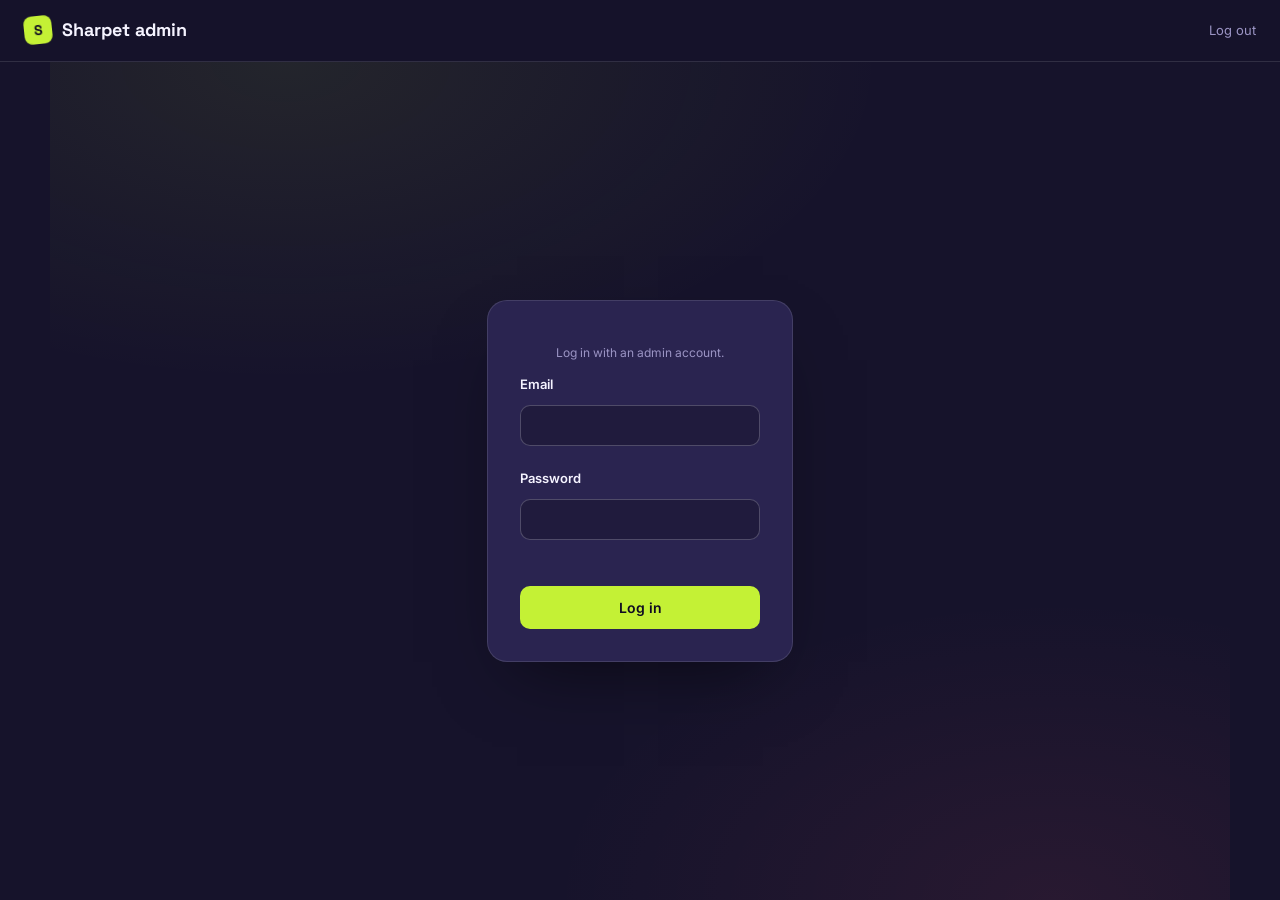
==== admin.html @ 18bcb019 "Security hardening: Turnstile, rate limits, admin console, region blocking" ====
<!DOCTYPE html>
<html lang="en">
<head>
<meta charset="UTF-8">
<meta name="viewport" content="width=device-width, initial-scale=1.0">
<meta name="referrer" content="strict-origin-when-cross-origin">
<meta name="robots" content="noindex, nofollow">
<title>Sharpet — admin</title>
<link rel="stylesheet" href="assets/app.css">
<link rel="stylesheet" href="assets/admin.css">
<script src="assets/config.js" defer></script>
<script src="assets/vendor/supabase-js-2.111.0.js" defer></script>
<script src="assets/admin.js" defer></script>
</head>
<body>

<div class="toast-container" id="toast-container" role="status" aria-live="polite"></div>

<nav>
  <div class="wrap">
    <a class="brand" href="index.html"><span class="brand-mark" aria-hidden="true">S</span>Sharpet admin</a>
    <div class="nav-right">
      <button type="button" class="exit-link" data-action="log-out">Log out</button>
    </div>
  </div>
</nav>

<main id="admin-main">

  <!-- GATE: shown until we know whether the caller is an admin -->
  <div class="admin-screen active" id="admin-screen-gate">
    <div class="card admin-card">
      <p class="hint" id="gate-message">Checking access…</p>
      <div id="gate-login" class="is-hidden">
        <form id="gate-login-form" novalidate>
          <div class="field">
            <label class="field-label" for="gate-email">Email</label>
            <input id="gate-email" type="email" autocomplete="email" maxlength="254" />
          </div>
          <div class="field">
            <label class="field-label" for="gate-password">Password</label>
            <input id="gate-password" type="password" autocomplete="current-password" maxlength="128" />
          </div>
          <p class="error-text" id="gate-error" role="alert"></p>
          <button class="btn btn-primary" type="submit">Log in</button>
        </form>
      </div>
    </div>
  </div>

  <!-- APP: shown once confirmed admin -->
  <div class="admin-screen" id="admin-screen-app">
    <div class="admin-tabs" id="admin-tabs">
      <button type="button" class="admin-tab active" data-tab="users">Users</button>
      <button type="button" class="admin-tab" data-tab="reported">Flagged questions</button>
      <button type="button" class="admin-tab" data-tab="questions">Question bank</button>
      <button type="button" class="admin-tab" data-tab="settings">Settings</button>
      <button type="button" class="admin-tab" data-tab="region">Region blocking</button>
      <button type="button" class="admin-tab" data-tab="audit">Audit log</button>
      <button type="button" class="admin-tab" data-tab="usage">Usage</button>
    </div>

    <!-- USERS -->
    <section class="admin-panel active" id="panel-users">
      <div class="admin-panel-head">
        <h2>Users</h2>
        <input type="search" id="users-search" class="admin-search" placeholder="Search by email or name…" />
      </div>
      <table class="admin-table">
        <thead>
          <tr>
            <th>Email</th><th>Name</th><th>Joined</th><th>Last sign-in</th>
            <th>Quizzes</th><th>Answers</th><th>Status</th><th>Role</th><th></th>
          </tr>
        </thead>
        <tbody id="users-tbody"></tbody>
      </table>
    </section>

    <!-- REPORTED QUESTIONS -->
    <section class="admin-panel" id="panel-reported">
      <div class="admin-panel-head">
        <h2>Flagged questions</h2>
        <label class="admin-check"><input type="checkbox" id="reported-include-resolved" /> Show resolved</label>
      </div>
      <table class="admin-table">
        <thead>
          <tr><th>Question</th><th>Reason</th><th>Reported by</th><th>When</th><th>Status</th><th></th></tr>
        </thead>
        <tbody id="reported-tbody"></tbody>
      </table>
    </section>

    <!-- QUESTION BANK -->
    <section class="admin-panel" id="panel-questions">
      <div class="admin-panel-head">
        <h2>Question bank</h2>
        <input type="search" id="questions-search" class="admin-search" placeholder="Search English text…" />
      </div>

      <div class="admin-upload-box">
        <h3>Bulk upload (CSV)</h3>
        <p class="hint admin-hint-left">
          Columns: <code>domain, difficulty, text_en, text_de, text_cs,
          option1_en, option1_de, option1_cs, option2_en, option2_de, option2_cs,
          option3_en, option3_de, option3_cs, option4_en, option4_de, option4_cs,
          correct_option</code>. Option 1 and 2 are required; 3 and 4 are optional.
          <code>correct_option</code> is 1-based. <code>domain</code> must match an
          existing domain's English name exactly.
        </p>
        <input type="file" id="csv-file-input" accept=".csv,text/csv" />
        <button type="button" class="btn btn-primary" id="csv-upload-btn" disabled>Upload</button>
        <div id="csv-summary" class="admin-summary is-hidden"></div>
      </div>

      <table class="admin-table">
        <thead>
          <tr><th>ID</th><th>Domain</th><th>Difficulty</th><th>Text (EN)</th><th>Active</th><th>Guest demo</th><th></th></tr>
        </thead>
        <tbody id="questions-tbody"></tbody>
      </table>
    </section>

    <!-- QUESTION EDITOR (modal-ish panel, not a tab) -->
    <section class="admin-panel" id="panel-question-edit">
      <div class="admin-panel-head">
        <h2>Edit question <span id="edit-question-id" class="muted"></span></h2>
        <button type="button" class="btn" data-action="close-edit">← Back to question bank</button>
      </div>
      <form id="question-edit-form" novalidate>
        <div class="field-row">
          <div class="field">
            <label class="field-label" for="edit-domain">Domain</label>
            <select id="edit-domain"></select>
          </div>
          <div class="field">
            <label class="field-label" for="edit-difficulty">Difficulty</label>
            <select id="edit-difficulty">
              <option value="easy">Easy</option>
              <option value="medium" selected>Medium</option>
              <option value="hard">Hard</option>
            </select>
          </div>
          <div class="field">
            <label class="field-label" for="edit-active">Active</label>
            <select id="edit-active">
              <option value="true">Active</option>
              <option value="false">Inactive</option>
            </select>
          </div>
        </div>
        <label class="admin-check admin-hint-left">
          <input type="checkbox" id="edit-guest-demo" />
          In the guest demo pool (unregistered players only ever see questions marked here)
        </label>
        <div class="admin-lang-grid">
          <div class="field"><label class="field-label">Text (EN)</label><textarea id="edit-text-en" rows="2"></textarea></div>
          <div class="field"><label class="field-label">Text (DE)</label><textarea id="edit-text-de" rows="2"></textarea></div>
          <div class="field"><label class="field-label">Text (CS)</label><textarea id="edit-text-cs" rows="2"></textarea></div>
        </div>
        <div id="edit-options"></div>
        <div class="field">
          <label class="field-label" for="edit-correct">Correct option</label>
          <select id="edit-correct"></select>
        </div>
        <p class="error-text" id="edit-error" role="alert"></p>
        <button class="btn btn-primary" type="submit">Save changes</button>
      </form>
    </section>

    <!-- SETTINGS -->
    <section class="admin-panel" id="panel-settings">
      <div class="admin-panel-head"><h2>Abuse-prevention settings</h2></div>
      <table class="admin-table" id="settings-table">
        <thead><tr><th>Setting</th><th>Value</th><th></th></tr></thead>
        <tbody id="settings-tbody"></tbody>
      </table>
    </section>

    <!-- REGION BLOCKING -->
    <section class="admin-panel" id="panel-region">
      <div class="admin-panel-head"><h2>Region blocking</h2></div>
      <p class="hint admin-hint-left">
        Applies to guests and (best-effort, see SECURITY.md) new sign-ups only — an
        existing registered account keeps playing regardless of where it connects
        from. Detected from Cloudflare's country header on each request; a request
        with no resolvable country is never blocked by the continent rule.
      </p>

      <h3>Blocked continents</h3>
      <div class="field-row">
        <div class="field" style="flex:2">
          <input type="text" id="region-continents-input" placeholder="e.g. Asia,Africa,South America" />
        </div>
        <button type="button" class="btn btn-primary btn-auto" id="region-continents-save">Save</button>
      </div>
      <p class="hint admin-hint-left">Comma-separated: Africa, Antarctica, Asia, Europe, North America, Oceania, South America.</p>

      <h3>Manual IP / CIDR bans</h3>
      <div class="field-row">
        <div class="field">
          <input type="text" id="ip-ban-cidr-input" placeholder="203.0.113.7 or 203.0.113.0/24" />
        </div>
        <div class="field" style="flex:2">
          <input type="text" id="ip-ban-reason-input" placeholder="Reason (optional)" />
        </div>
        <button type="button" class="btn btn-primary btn-auto" id="ip-ban-add-btn">Add ban</button>
      </div>
      <table class="admin-table">
        <thead><tr><th>Range</th><th>Reason</th><th>Added by</th><th>When</th><th></th></tr></thead>
        <tbody id="ip-bans-tbody"></tbody>
      </table>
    </section>

    <!-- AUDIT LOG -->
    <section class="admin-panel" id="panel-audit">
      <div class="admin-panel-head"><h2>Audit log</h2></div>
      <table class="admin-table">
        <thead><tr><th>When</th><th>Admin</th><th>Action</th><th>Target</th><th>Details</th></tr></thead>
        <tbody id="audit-tbody"></tbody>
      </table>
    </section>

    <!-- USAGE -->
    <section class="admin-panel" id="panel-usage">
      <div class="admin-panel-head"><h2>Usage</h2></div>
      <div class="admin-stat-grid" id="usage-stats"></div>
      <h3>Quiz starts, last 30 days</h3>
      <table class="admin-table">
        <thead><tr><th>Day</th><th>Guests</th><th>Registered</th></tr></thead>
        <tbody id="usage-daily-tbody"></tbody>
      </table>
      <h3>By country, last 30 days</h3>
      <p class="hint admin-hint-left">From Cloudflare's country header on each request — never a third-party lookup. "??" is a request Cloudflare couldn't place a country on.</p>
      <table class="admin-table">
        <thead><tr><th>Country</th><th>Quiz starts</th></tr></thead>
        <tbody id="usage-country-tbody"></tbody>
      </table>
    </section>

  </div>
</main>

</body>
</html>
---- assets/app.css ----
/* Sharpet — app stylesheet.
   Extracted from the old inline <style> block so the page can run under a
   Content-Security-Policy that does not allow inline styles. Every former
   style="..." attribute now has a class here. */

@import url('./fonts/fonts.css');

:root{
  --bg: #16132B;
  --bg-deep: #0F0C22;
  --surface: #201B3D;
  --surface-2: #2A2450;
  --border: rgba(245,243,255,0.12);
  --border-strong: rgba(245,243,255,0.22);
  --text: #F5F3FF;
  --text-muted: #9B94C4;
  --lime: #C4F135;
  --coral: #FF5D73;
  --sky: #4FD1FF;
  --radius: 16px;
}
*{box-sizing:border-box;}
body{
  margin:0;min-height:100vh;
  background:var(--bg);color:var(--text);
  font-family:'Inter',system-ui,sans-serif;line-height:1.6;
  -webkit-font-smoothing:antialiased;
  display:flex;flex-direction:column;
  color-scheme:dark;
}
h1,h2,h3{font-family:'Space Grotesk',system-ui,sans-serif;font-weight:700;margin:0;letter-spacing:-0.02em;}
.mono{font-family:'JetBrains Mono',ui-monospace,monospace;}
a{color:inherit;text-decoration:none;}
button{font-family:inherit;cursor:pointer;}
:focus-visible{outline:2px solid var(--lime);outline-offset:3px;}
input,select{
  font-family:inherit;font-size:14px;color:var(--text);
  background:var(--surface);border:0.5px solid var(--border-strong);
  border-radius:10px;padding:11px 14px;width:100%;
}
input::placeholder{color:var(--text-muted);}
select option{background:var(--surface);color:var(--text);}

/* ---- utilities (replacing former inline style attributes) ---- */
.is-hidden{display:none !important;}
.is-invisible{visibility:hidden;}
.stack{display:flex;flex-direction:column;gap:10px;}
.nav-right{display:flex;align-items:center;gap:14px;}
.card-title{font-size:20px;}
.card-title-lg{font-size:22px;}
.card-title-sm{font-size:19px;}
.hint-link{cursor:pointer;text-decoration:underline;background:none;border:none;color:var(--text-muted);font:inherit;font-size:12px;padding:0;width:100%;}
.hint-link:hover{color:var(--text);}
.mt-2{margin-top:2px;}
.mb-12{margin-bottom:12px;}
.mb-18{margin-bottom:18px;}
.num.lime{color:var(--lime);}
.num.sky{color:var(--sky);}
.num.coral{color:var(--coral);}

nav{
  border-bottom:0.5px solid var(--border);
  background:rgba(22,19,43,0.9);backdrop-filter:blur(10px);
  position:sticky;top:0;z-index:20;
}
nav .wrap{max-width:1280px;margin:0 auto;padding:16px 24px;display:flex;align-items:center;justify-content:space-between;gap:12px;}
.brand{display:flex;align-items:center;gap:10px;font-family:'Space Grotesk',system-ui,sans-serif;font-weight:700;font-size:18px;}
.brand-mark{width:28px;height:28px;border-radius:8px;background:var(--lime);display:flex;align-items:center;justify-content:center;color:var(--bg-deep);font-weight:700;font-size:14px;transform:rotate(-6deg);}
.exit-link{font-size:13px;color:var(--text-muted);transition:color .15s;background:none;border:none;font-family:inherit;padding:0;}
.exit-link:hover{color:var(--text);}
.lang-switch{position:relative;}
.lang-trigger{
  display:none;align-items:center;gap:6px;
  background:var(--surface-2);border:0.5px solid var(--border-strong);
  border-radius:20px;padding:6px 10px;color:var(--text);
  font-size:12px;font-weight:600;
}
.lang-trigger svg{width:14px;height:14px;flex:none;}
.lang-options{display:flex;gap:4px;background:var(--surface-2);border:0.5px solid var(--border-strong);border-radius:20px;padding:3px;}
.lang-options button{border:none;background:transparent;color:var(--text-muted);font-size:12px;font-weight:600;padding:6px 10px;border-radius:16px;width:auto;}
.lang-options button.active{background:var(--lime);color:var(--bg-deep);}

main{
  flex:1;display:flex;align-items:center;justify-content:center;
  padding:48px 20px;position:relative;
}
main.dashboard-mode{align-items:flex-start;padding:40px 24px 60px;}
main.dashboard-mode #main-card{display:none;}
main.login-mode #main-card{max-width:400px;padding:26px;}
#screen-login .icon-badge, #screen-reset-request .icon-badge, #screen-reset-password .icon-badge{width:44px;height:44px;font-size:20px;margin-bottom:12px;}
#screen-login .lead, #screen-reset-request .lead, #screen-reset-password .lead{margin:6px 0 18px;font-size:13.5px;}
#screen-login .field, #screen-reset-request .field, #screen-reset-password .field{margin-bottom:14px;}
#screen-login .btn, #screen-reset-request .btn, #screen-reset-password .btn{margin-top:2px;}
#screen-login .hint, #screen-reset-request .hint, #screen-reset-password .hint{margin-top:8px;}
main::before{
  content:'';position:absolute;inset:0;
  background:radial-gradient(600px 320px at 20% 0%, rgba(196,241,53,0.08), transparent),
             radial-gradient(500px 300px at 85% 100%, rgba(255,93,115,0.08), transparent);
  pointer-events:none;
}

.card{
  position:relative;
  width:100%;max-width:560px;
  background:var(--surface-2);
  border:0.5px solid var(--border);
  border-radius:20px;
  padding:32px;
  box-shadow:0 30px 70px -30px rgba(0,0,0,0.6);
}

.btn{
  display:inline-flex;align-items:center;justify-content:center;gap:8px;
  width:100%;padding:13px 20px;border-radius:10px;font-size:14px;font-weight:600;
  border:0.5px solid var(--border-strong);background:transparent;color:var(--text);
  transition:transform .15s, border-color .15s, background .15s, opacity .15s;
}
.btn:hover{border-color:var(--text-muted);}
.btn:active{transform:scale(0.98);}
.btn-primary{background:var(--lime);color:var(--bg-deep);border:none;}
.btn-primary:hover{background:#d4ff4d;}
.btn-primary:disabled{background:var(--surface-2);color:var(--text-muted);opacity:0.6;cursor:not-allowed;}
.btn-primary:disabled:hover{background:var(--surface-2);}
.btn:disabled{opacity:0.5;cursor:not-allowed;}
.btn-primary-sky{background:var(--sky);color:var(--bg-deep);border:none;}
.btn-primary-sky:hover{background:#7ddfff;}
.btn-row{display:flex;gap:10px;}
.btn-row .btn{width:auto;flex:1;}
.btn-auto{width:auto;padding:12px 22px;}

.eyebrow{display:inline-flex;align-items:center;gap:8px;font-size:11px;font-weight:600;letter-spacing:0.06em;text-transform:uppercase;color:var(--sky);background:rgba(79,209,255,0.1);border:0.5px solid rgba(79,209,255,0.3);padding:5px 11px;border-radius:20px;margin-bottom:16px;}

.icon-badge{
  width:56px;height:56px;border-radius:16px;background:rgba(196,241,53,0.12);
  display:flex;align-items:center;justify-content:center;margin:0 auto 20px;
  font-size:26px;
}
.icon-badge.sky{background:rgba(79,209,255,0.12);}
.icon-badge.lime{background:rgba(196,241,53,0.12);}
.center{text-align:center;}
.lead{color:var(--text-muted);font-size:14.5px;margin:8px 0 26px;}

.field-label{font-size:13px;font-weight:600;margin-bottom:10px;display:block;}
.field-label .muted{color:var(--text-muted);font-weight:400;}
.field{margin-bottom:22px;}
.pill-grid{display:flex;flex-wrap:wrap;gap:8px;}
.pill{
  font-size:13px;padding:8px 14px;border-radius:20px;
  border:0.5px solid var(--border-strong);color:var(--text);
  background:transparent;transition:all .15s;
}
.pill.active{background:rgba(196,241,53,0.15);border-color:var(--lime);color:var(--lime);}
.pill:disabled{opacity:0.35;cursor:not-allowed;}
.pill-count{font-size:11px;color:var(--text-muted);margin-left:6px;}
.hint{font-size:12px;color:var(--text-muted);margin-top:10px;text-align:center;}
.field-row{display:flex;gap:16px;}
.field-row .field{flex:1;margin-bottom:22px;}

.turnstile-slot{display:flex;justify-content:center;margin:18px 0;min-height:65px;}
.error-text{font-size:12px;color:var(--coral);min-height:16px;margin:0 0 8px;text-align:center;}
.field-error{font-size:11.5px;color:var(--coral);min-height:14px;margin:4px 0 0;text-align:left;}
/* Live password requirements. These mirror the Supabase Auth password policy
   exactly — if you change one, change the other, or users get rejected by the
   server after the form said they were fine. */
.pw-rules{
  list-style:none;margin:8px 0 0;padding:0;
  display:grid;grid-template-columns:1fr 1fr;gap:2px 12px;
}
.pw-rules li{
  font-size:11.5px;color:var(--text-muted);
  display:flex;align-items:center;gap:6px;transition:color .15s;
}
.pw-rules li::before{
  content:'○';font-size:10px;line-height:1;flex:none;opacity:0.7;
}
.pw-rules li.ok{color:var(--lime);}
.pw-rules li.ok::before{content:'●';opacity:1;}

.toast-container{position:fixed;top:18px;left:50%;transform:translateX(-50%);z-index:9999;display:flex;flex-direction:column;gap:8px;align-items:center;pointer-events:none;}
.toast{background:var(--surface-2);color:var(--text);border:0.5px solid var(--border-strong);box-shadow:0 8px 24px rgba(0,0,0,0.35);font-size:13px;font-weight:600;padding:12px 18px;border-radius:12px;max-width:340px;text-align:center;opacity:0;transform:translateY(-8px);transition:opacity .25s ease,transform .25s ease;}
.toast.show{opacity:1;transform:translateY(0);}

.quiz-top{display:flex;justify-content:space-between;align-items:center;margin-bottom:18px;font-size:12.5px;color:var(--text-muted);}
.quiz-top-right{display:flex;align-items:center;gap:12px;}
.link-muted{font-size:12px;color:var(--text-muted);cursor:pointer;text-decoration:underline;text-underline-offset:2px;background:none;border:none;padding:0;width:auto;font-family:inherit;}
.link-muted:hover{color:var(--text);}
.score-pill{font-family:'JetBrains Mono',ui-monospace,monospace;font-weight:700;font-size:12px;background:rgba(196,241,53,0.12);color:var(--lime);padding:4px 11px;border-radius:20px;}
.q-text{font-size:16px;font-weight:500;margin-bottom:18px;line-height:1.5;}
.opts{display:flex;flex-direction:column;gap:9px;margin-bottom:14px;}
.opts.locked{pointer-events:none;}
.report-link{font-size:12px;color:var(--coral);opacity:0.75;cursor:pointer;text-align:right;margin:-2px 0 14px;background:none;border:none;padding:0;width:100%;display:block;font-family:inherit;}
.report-link:hover{opacity:1;}
.report-link:disabled{opacity:0.35;cursor:default;}
.opt{
  border:0.5px solid var(--border-strong);border-radius:12px;padding:12px 15px;
  font-size:14px;color:var(--text);cursor:pointer;transition:all .15s;
  background:transparent;width:100%;text-align:left;font-family:inherit;line-height:1.5;
}
.opt:hover{border-color:var(--sky);}
.opt.selected{border-color:var(--sky);background:rgba(79,209,255,0.08);}
.opt.correct{border-color:var(--lime);background:rgba(196,241,53,0.14);color:var(--lime);}
.opt.wrong{border-color:var(--coral);background:rgba(255,93,115,0.14);color:var(--coral);}
.snackbar{font-size:13px;font-weight:700;padding:10px 13px;border-radius:12px;margin-bottom:14px;display:none;}
.snackbar.show{display:block;}
.snackbar.ok{background:var(--lime);color:var(--bg-deep);}
.snackbar.bad{background:var(--coral);color:var(--bg-deep);}
.snackbar.info{background:rgba(79,209,255,0.14);color:var(--sky);}
.quiz-actions{display:flex;flex-direction:column;gap:10px;}

.stat-grid{display:grid;grid-template-columns:1fr 1fr;gap:12px;margin:22px 0;}
.stat-box{background:var(--surface-2);border-radius:14px;padding:18px;text-align:center;}
.stat-box .num{font-family:'JetBrains Mono',ui-monospace,monospace;font-size:28px;font-weight:700;}
.stat-box .lbl{font-size:12px;color:var(--text-muted);margin-top:4px;}

.dashboard-page{
  position:relative;
  width:100%;max-width:1240px;
  background:transparent;border:none;box-shadow:none;padding:0;
}
.home-head{display:flex;align-items:center;justify-content:space-between;gap:16px;margin-bottom:22px;flex-wrap:wrap;}
.home-head h2{font-size:20px;}
.streak-line{font-size:13px;color:var(--text-muted);margin-top:4px;}
.home-head .btn{width:auto;padding:12px 22px;}
.home-stat-grid{display:grid;grid-template-columns:repeat(4,1fr);gap:12px;margin-bottom:16px;}
.home-stat-grid .stat-box{padding:14px 10px;}
.home-stat-grid .num{font-size:22px;font-family:'JetBrains Mono',ui-monospace,monospace;font-weight:700;}
.dash-grid-2{display:grid;grid-template-columns:1.3fr 1fr;gap:12px;margin-bottom:12px;}
.dash-card{background:var(--surface);border:0.5px solid var(--border);border-radius:14px;padding:16px 18px;}
.dash-card-head{display:flex;align-items:center;justify-content:space-between;margin-bottom:10px;}
.dash-title{font-size:12px;font-weight:600;text-transform:uppercase;letter-spacing:0.04em;color:var(--text-muted);}
.dash-link{font-size:12px;color:var(--sky);cursor:pointer;background:none;border:none;padding:0;width:auto;font-family:inherit;}
.dash-link:disabled{color:var(--text-muted);cursor:default;opacity:0.6;}
.dash-empty{font-size:13px;color:var(--text-muted);text-align:center;padding:18px 6px;}
.dash-empty-chart{height:120px;display:flex;align-items:center;justify-content:center;}
.dash-row{display:flex;justify-content:space-between;align-items:center;gap:12px;font-size:13px;padding:8px 0;border-bottom:0.5px solid var(--border);}
.dash-row:last-child{border-bottom:none;}
.dash-row .muted{color:var(--text-muted);font-size:12px;flex:none;}
.dash-row .grow{overflow:hidden;text-overflow:ellipsis;white-space:nowrap;}
.domain-row{margin-bottom:14px;}
.domain-row:last-child{margin-bottom:0;}
.domain-row-top{display:flex;justify-content:space-between;align-items:baseline;gap:10px;font-size:12.5px;margin-bottom:6px;}
.domain-row .domain-name{color:var(--text);white-space:nowrap;overflow:hidden;text-overflow:ellipsis;}
.domain-row .domain-pct{color:var(--text-muted);flex:none;}
.domain-row .domain-bar{height:6px;border-radius:6px;background:rgba(245,243,255,0.08);overflow:hidden;}
.domain-row .domain-bar-fill{height:100%;border-radius:6px;}
.chart-bars{display:flex;align-items:flex-end;gap:8px;height:110px;}
.chart-bar-col{flex:1;display:flex;flex-direction:column;height:100%;justify-content:flex-end;gap:1px;}
.chart-bar-col .seg-wrong{background:var(--coral);border-radius:2px 2px 0 0;}
.chart-bar-col .seg-correct{background:var(--lime);}
.chart-labels{display:flex;gap:8px;margin-top:6px;}
.chart-labels span{flex:1;text-align:center;font-size:10px;color:var(--text-muted);}

@media (max-width:640px){
  .home-stat-grid{grid-template-columns:1fr 1fr;}
  .dash-grid-2{grid-template-columns:1fr;}
}

.profile-menu{position:relative;}
.profile-trigger{
  display:flex;align-items:center;gap:8px;background:transparent;border:none;
  color:var(--text);font-size:13px;font-weight:600;padding:4px;border-radius:20px;
}
.profile-avatar{
  width:26px;height:26px;border-radius:50%;background:rgba(196,241,53,0.14);color:var(--lime);
  display:flex;align-items:center;justify-content:center;font-family:'JetBrains Mono',ui-monospace,monospace;font-size:10px;font-weight:700;flex:none;
}
.profile-trigger svg{width:14px;height:14px;color:var(--text-muted);}
.profile-options{
  display:none;position:absolute;top:calc(100% + 8px);right:0;min-width:140px;
  background:var(--surface-2);border:0.5px solid var(--border-strong);border-radius:12px;
  padding:6px;box-shadow:0 16px 32px -12px rgba(0,0,0,0.6);z-index:60;flex-direction:column;gap:2px;
}
.profile-options.open{display:flex;}
.profile-options button{
  text-align:left;background:none;border:none;color:var(--text);font-size:13px;
  padding:8px 10px;border-radius:8px;width:100%;font-family:inherit;
}
.profile-options button:hover{background:rgba(245,243,255,0.06);}

.screen{display:none;}
.screen.active{display:block;}

.sr-only{
  position:absolute;width:1px;height:1px;padding:0;margin:-1px;
  overflow:hidden;clip:rect(0 0 0 0);white-space:nowrap;border:0;
}

@media (prefers-reduced-motion: reduce){ *{transition:none !important;} }
@media (max-width:480px){
  .card{padding:24px;}
  .field-row{flex-direction:column;gap:0;}

  .lang-trigger{display:flex;}
  .lang-options{
    display:none;position:absolute;top:calc(100% + 8px);right:0;
    flex-direction:column;gap:2px;min-width:100px;
    padding:6px;border-radius:12px;
    box-shadow:0 16px 32px -12px rgba(0,0,0,0.6);z-index:60;
  }
  .lang-options.open{display:flex;}
  .lang-options button{text-align:left;padding:8px 10px;border-radius:8px;}

  .exit-link{display:none;}
  #nav-nickname{display:none;}
  .profile-trigger{padding:4px 2px;}
}
---- assets/admin.css ----
/* Sharpet — admin console stylesheet. Loaded alongside app.css, which
   supplies the shared nav/card/btn/field/toast/stat-box styles; this file
   only adds what's specific to the admin screens (tables, tabs, the CSV
   upload box, the option editor). */

#admin-main{max-width:1180px;margin:0 auto;padding:24px;width:100%;flex:1;}

.admin-screen{display:none;}
.admin-screen.active{display:block;}

.admin-card{max-width:420px;margin:60px auto;}

.admin-tabs{display:flex;gap:8px;flex-wrap:wrap;margin-bottom:20px;border-bottom:0.5px solid var(--border);padding-bottom:12px;}
.admin-tab{
  background:none;border:0.5px solid var(--border-strong);border-radius:999px;
  color:var(--text-muted);font-size:13px;font-weight:600;padding:8px 16px;
}
.admin-tab.active{background:var(--lime);color:var(--bg-deep);border-color:var(--lime);}

.admin-panel{display:none;}
.admin-panel.active{display:block;}

.admin-panel-head{display:flex;align-items:center;justify-content:space-between;gap:16px;margin-bottom:16px;flex-wrap:wrap;}
.admin-panel-head h2{font-size:20px;}

.admin-search{max-width:280px;}

.admin-table{width:100%;border-collapse:collapse;background:var(--surface);border-radius:var(--radius);overflow:hidden;margin-bottom:24px;}
.admin-table th,.admin-table td{padding:10px 12px;text-align:left;font-size:13px;border-bottom:0.5px solid var(--border);}
.admin-table th{color:var(--text-muted);font-weight:600;font-size:12px;text-transform:uppercase;letter-spacing:0.04em;}
.admin-table td.num{font-family:'JetBrains Mono',ui-monospace,monospace;text-align:right;}
.admin-table tr:last-child td{border-bottom:none;}
.admin-truncate{max-width:320px;overflow:hidden;text-overflow:ellipsis;white-space:nowrap;}

.admin-actions{display:flex;gap:6px;flex-wrap:wrap;}
.btn-sm{width:auto;padding:6px 12px;font-size:12px;border-radius:8px;}

.admin-check{display:flex;align-items:center;gap:8px;font-size:13px;color:var(--text-muted);}
.admin-check input{width:auto;}

.admin-upload-box{background:var(--surface);border-radius:var(--radius);padding:20px;margin-bottom:24px;}
.admin-upload-box h3{font-size:15px;margin-bottom:8px;}
.admin-upload-box input[type="file"]{
  background:none;border:none;padding:0;margin:12px 0;width:auto;color:var(--text);
}
.admin-hint-left{text-align:left;font-size:12px;}
.admin-hint-left code{background:var(--surface-2);padding:1px 5px;border-radius:4px;font-size:11px;}

.admin-summary{background:var(--surface-2);border-radius:12px;padding:14px;margin-top:12px;font-size:13px;}
.admin-error-line{color:var(--coral);margin:4px 0 0;font-size:12px;}

.admin-lang-grid{display:grid;grid-template-columns:1fr 1fr 1fr;gap:16px;margin-bottom:8px;}
.admin-lang-grid textarea{
  font-family:inherit;font-size:14px;color:var(--text);background:var(--surface);
  border:0.5px solid var(--border-strong);border-radius:10px;padding:11px 14px;width:100%;resize:vertical;
}

.admin-option-row{margin-bottom:4px;}
.admin-option-controls{display:flex;gap:10px;margin:8px 0 20px;}

.admin-stat-grid{display:grid;grid-template-columns:repeat(auto-fit,minmax(120px,1fr));gap:12px;margin-bottom:24px;}

@media (max-width: 720px){
  .admin-lang-grid{grid-template-columns:1fr;}
  .admin-table{display:block;overflow-x:auto;}
}
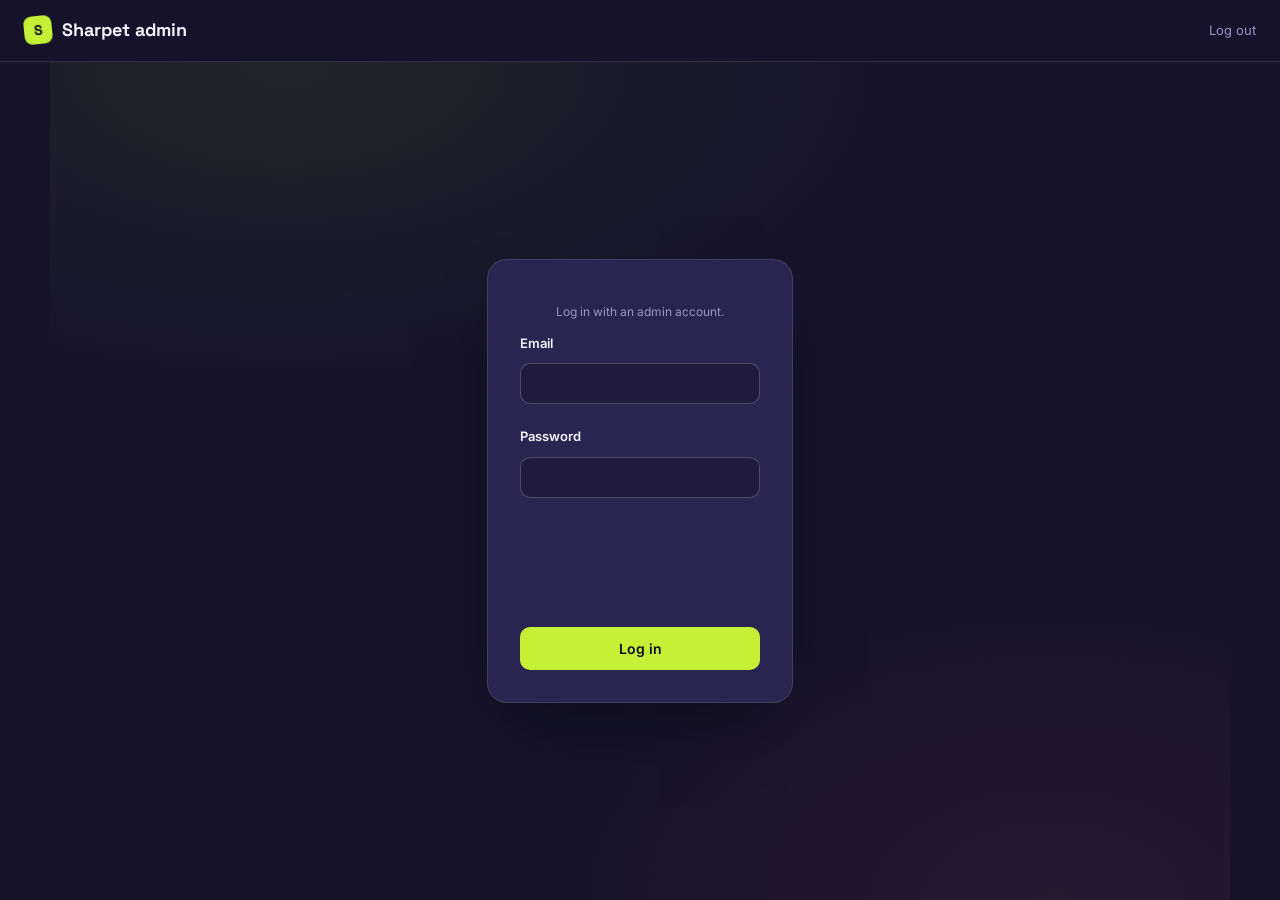
==== commit 26146812: "Admin captcha" ====
--- a/admin.html
+++ b/admin.html
@@ -10,6 +10,7 @@
 <link rel="stylesheet" href="assets/admin.css">
 <script src="assets/config.js" defer></script>
 <script src="assets/vendor/supabase-js-2.111.0.js" defer></script>
+<script src="https://challenges.cloudflare.com/turnstile/v0/api.js" defer></script>
 <script src="assets/admin.js" defer></script>
 </head>
 <body>
@@ -41,6 +42,7 @@
             <label class="field-label" for="gate-password">Password</label>
             <input id="gate-password" type="password" autocomplete="current-password" maxlength="128" />
           </div>
+          <div id="turnstile-admin-login" class="turnstile-slot"></div>
           <p class="error-text" id="gate-error" role="alert"></p>
           <button class="btn btn-primary" type="submit">Log in</button>
         </form>
